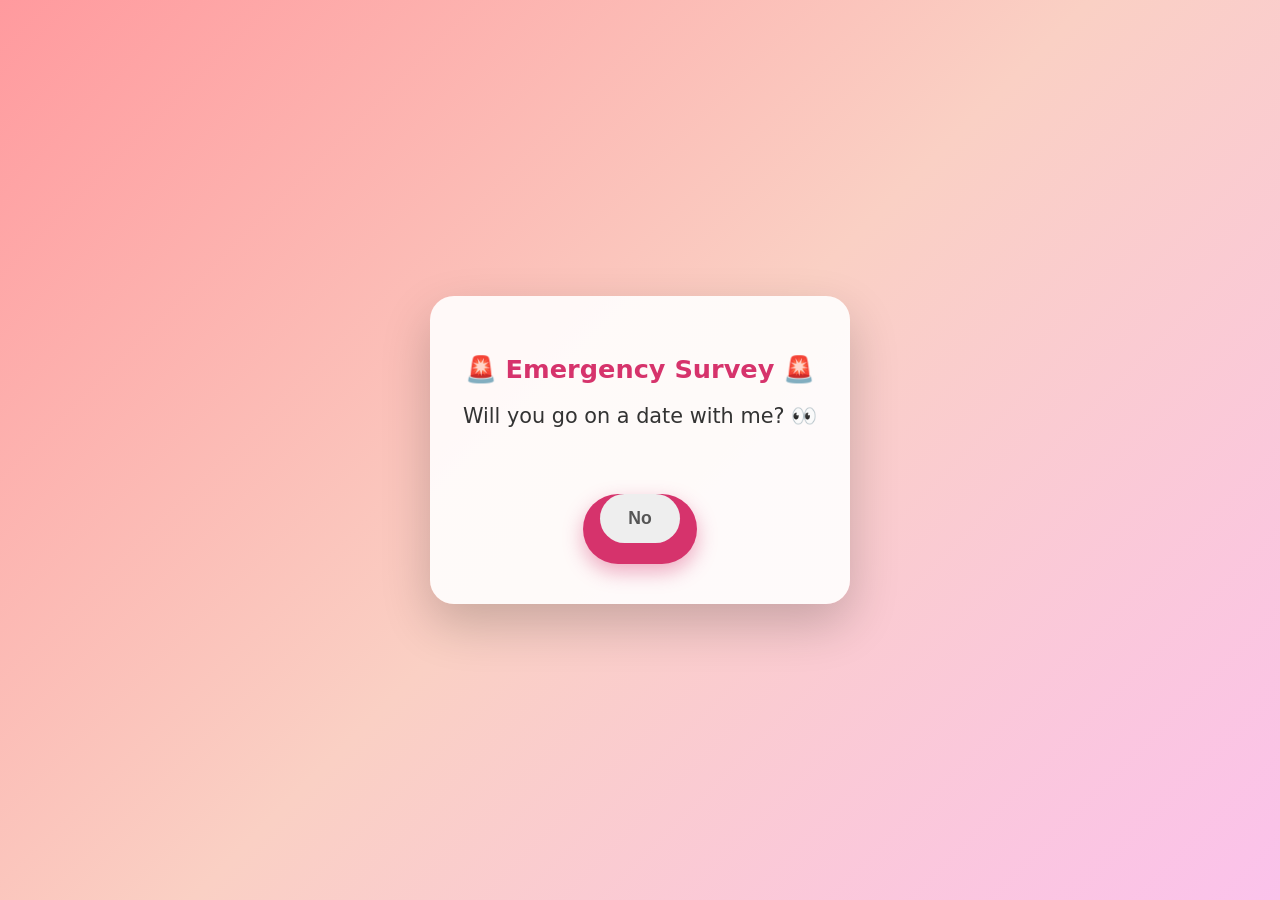
==== ask-her-out.html @ 8561012c "all in details" ====
<!DOCTYPE html>
<html lang="en">
<head>
<meta charset="UTF-8">
<meta name="viewport" content="width=device-width, initial-scale=1.0">
<title>A Very Important Question</title>
<style>
  * { box-sizing: border-box; }
  body {
    margin: 0;
    min-height: 100vh;
    display: flex;
    align-items: center;
    justify-content: center;
    background: linear-gradient(135deg, #ff9a9e 0%, #fad0c4 50%, #fbc2eb 100%);
    font-family: 'Segoe UI', system-ui, sans-serif;
    overflow: hidden;
    position: relative;
  }
  .card {
    background: rgba(255,255,255,0.9);
    border-radius: 24px;
    padding: 40px 30px;
    text-align: center;
    max-width: 420px;
    width: 90%;
    box-shadow: 0 20px 50px rgba(0,0,0,0.2);
    position: relative;
    z-index: 2;
    transition: transform 0.3s ease;
  }
  h1 {
    font-size: 1.6rem;
    color: #d6336c;
    margin-bottom: 10px;
  }
  #question {
    font-size: 1.3rem;
    color: #333;
    margin: 20px 0 30px;
    min-height: 60px;
  }
  .buttons {
    display: flex;
    justify-content: center;
    gap: 20px;
    position: relative;
    height: 70px;
  }
  button {
    padding: 14px 28px;
    font-size: 1.1rem;
    border: none;
    border-radius: 50px;
    cursor: pointer;
    font-weight: bold;
    transition: transform 0.15s ease, box-shadow 0.15s ease;
  }
  #yesBtn {
    background: #d6336c;
    color: white;
    box-shadow: 0 8px 20px rgba(214,51,108,0.4);
  }
  #yesBtn:hover {
    transform: scale(1.08);
  }
  #noBtn {
    background: #eee;
    color: #555;
    position: absolute;
  }
  #result {
    display: none;
    font-size: 1.4rem;
    color: #d6336c;
    font-weight: bold;
    margin-top: 20px;
    animation: pop 0.4s ease;
  }
  @keyframes pop {
    0% { transform: scale(0); }
    80% { transform: scale(1.15); }
    100% { transform: scale(1); }
  }
  .hearts span {
    position: absolute;
    top: 100%;
    font-size: 1.5rem;
    animation: float 4s ease-in forwards;
    opacity: 0.8;
  }
  @keyframes float {
    to { top: -10%; transform: translateX(20px) rotate(20deg); opacity: 0; }
  }
  .yes-size {
    transition: font-size 0.2s ease;
  }
</style>
</head>
<body>

<div class="card" id="card">
  <h1>🚨 Emergency Survey 🚨</h1>
  <div id="question">Will you go on a date with me? 👀</div>
  <div class="buttons">
    <button id="yesBtn" onclick="sayYes()">Yes 😍</button>
    <button id="noBtn" onmouseover="dodge()" onclick="dodge()">No</button>
  </div>
  <div id="result"></div>
</div>

<script>
  const noBtn = document.getElementById('noBtn');
  const yesBtn = document.getElementById('yesBtn');
  const card = document.getElementById('card');
  const question = document.getElementById('question');
  const result = document.getElementById('result');
  let dodgeCount = 0;

  const excuses = [
    "Nice try 😏",
    "That button is broken 🔧",
    "Nope, not this time 🙅‍♀️",
    "The 'No' button has left the chat 🚪",
    "You can't catch me!",
    "Try again 😂",
    "Access denied ❌",
    "This is a trap, click Yes instead 💘"
  ];

  function dodge() {
    dodgeCount++;
    const cardRect = card.getBoundingClientRect();
    const btnRect = noBtn.getBoundingClientRect();
    const maxX = cardRect.width - btnRect.width - 20;
    const maxY = cardRect.height - btnRect.height - 20;
    const newX = Math.random() * maxX;
    const newY = Math.random() * maxY;
    noBtn.style.left = newX + "px";
    noBtn.style.top = newY + "px";

    question.textContent = excuses[dodgeCount % excuses.length];

    // grow yes button a little each time
    const currentSize = parseFloat(getComputedStyle(yesBtn).fontSize);
    yesBtn.style.fontSize = Math.min(currentSize + 2, 40) + "px";
    yesBtn.style.padding = (14 + dodgeCount) + "px " + (28 + dodgeCount * 2) + "px";
  }

  function sayYes() {
    card.querySelector('.buttons').style.display = 'none';
    question.style.display = 'none';
    document.querySelector('h1').textContent = "YAY! 🎉";
    result.style.display = 'block';
    result.textContent = "She said YES! I knew it 💕 I'll pick the time and place, get ready!";
    launchHearts();
  }

  function launchHearts() {
    const heartsContainer = document.createElement('div');
    heartsContainer.className = 'hearts';
    heartsContainer.style.position = 'fixed';
    heartsContainer.style.inset = '0';
    heartsContainer.style.pointerEvents = 'none';
    heartsContainer.style.overflow = 'hidden';
    document.body.appendChild(heartsContainer);

    const emojis = ['❤️','💖','💕','😍','💘'];
    for (let i = 0; i < 40; i++) {
      const span = document.createElement('span');
      span.textContent = emojis[Math.floor(Math.random()*emojis.length)];
      span.style.left = Math.random() * 100 + "%";
      span.style.animationDelay = Math.random() * 2 + "s";
      span.style.fontSize = (1 + Math.random()*1.5) + "rem";
      heartsContainer.appendChild(span);
    }
  }
</script>

</body>
</html>
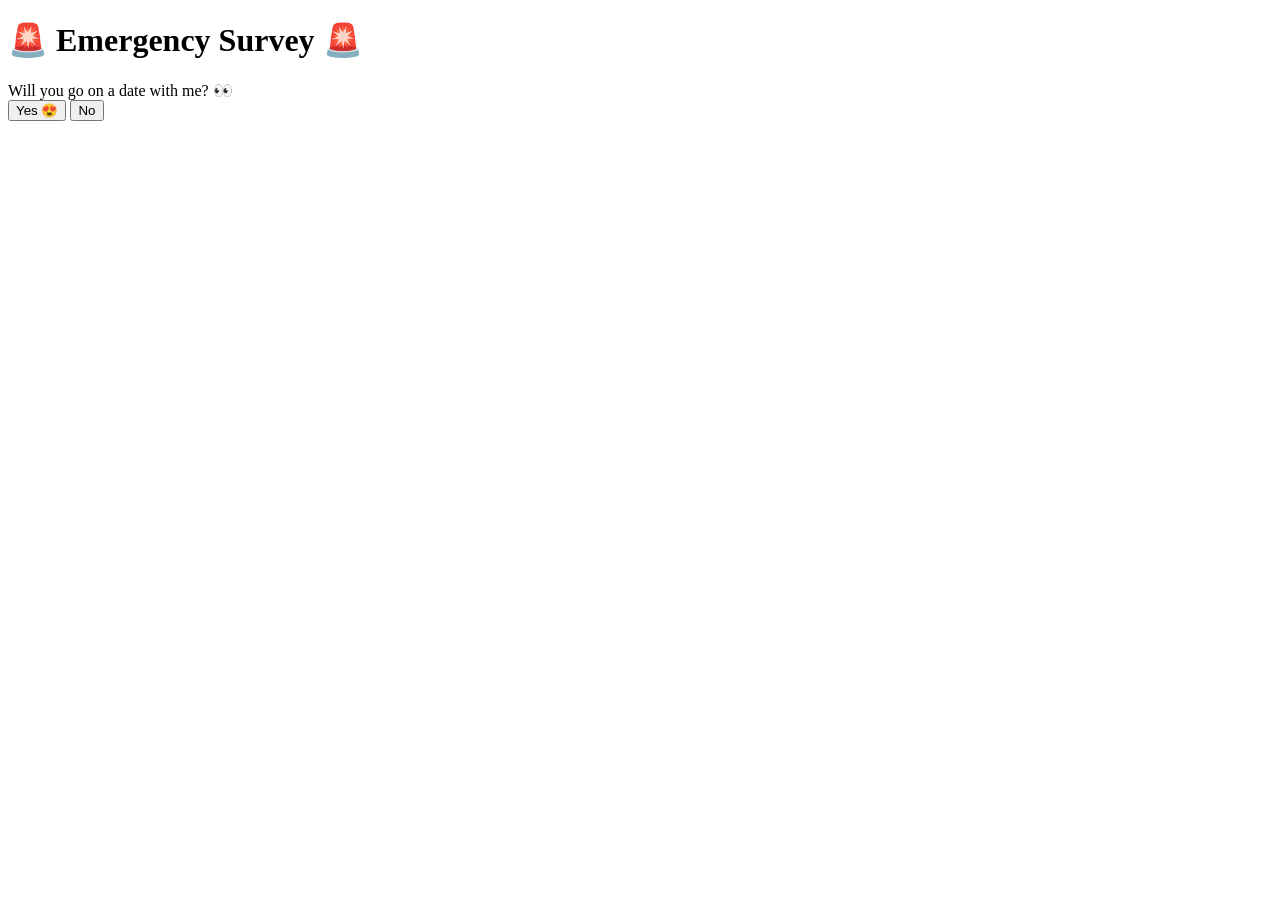
==== commit 8e44ad7f: "minor changes" ====
--- a/ask-her-out.html
+++ b/ask-her-out.html
@@ -4,178 +4,22 @@
 <meta charset="UTF-8">
 <meta name="viewport" content="width=device-width, initial-scale=1.0">
 <title>A Very Important Question</title>
-<style>
-  * { box-sizing: border-box; }
-  body {
-    margin: 0;
-    min-height: 100vh;
-    display: flex;
-    align-items: center;
-    justify-content: center;
-    background: linear-gradient(135deg, #ff9a9e 0%, #fad0c4 50%, #fbc2eb 100%);
-    font-family: 'Segoe UI', system-ui, sans-serif;
-    overflow: hidden;
-    position: relative;
-  }
-  .card {
-    background: rgba(255,255,255,0.9);
-    border-radius: 24px;
-    padding: 40px 30px;
-    text-align: center;
-    max-width: 420px;
-    width: 90%;
-    box-shadow: 0 20px 50px rgba(0,0,0,0.2);
-    position: relative;
-    z-index: 2;
-    transition: transform 0.3s ease;
-  }
-  h1 {
-    font-size: 1.6rem;
-    color: #d6336c;
-    margin-bottom: 10px;
-  }
-  #question {
-    font-size: 1.3rem;
-    color: #333;
-    margin: 20px 0 30px;
-    min-height: 60px;
-  }
-  .buttons {
-    display: flex;
-    justify-content: center;
-    gap: 20px;
-    position: relative;
-    height: 70px;
-  }
-  button {
-    padding: 14px 28px;
-    font-size: 1.1rem;
-    border: none;
-    border-radius: 50px;
-    cursor: pointer;
-    font-weight: bold;
-    transition: transform 0.15s ease, box-shadow 0.15s ease;
-  }
-  #yesBtn {
-    background: #d6336c;
-    color: white;
-    box-shadow: 0 8px 20px rgba(214,51,108,0.4);
-  }
-  #yesBtn:hover {
-    transform: scale(1.08);
-  }
-  #noBtn {
-    background: #eee;
-    color: #555;
-    position: absolute;
-  }
-  #result {
-    display: none;
-    font-size: 1.4rem;
-    color: #d6336c;
-    font-weight: bold;
-    margin-top: 20px;
-    animation: pop 0.4s ease;
-  }
-  @keyframes pop {
-    0% { transform: scale(0); }
-    80% { transform: scale(1.15); }
-    100% { transform: scale(1); }
-  }
-  .hearts span {
-    position: absolute;
-    top: 100%;
-    font-size: 1.5rem;
-    animation: float 4s ease-in forwards;
-    opacity: 0.8;
-  }
-  @keyframes float {
-    to { top: -10%; transform: translateX(20px) rotate(20deg); opacity: 0; }
-  }
-  .yes-size {
-    transition: font-size 0.2s ease;
-  }
-</style>
+<link rel="stylesheet" href="style.css">
 </head>
 <body>
 
 <div class="card" id="card">
-  <h1>🚨 Emergency Survey 🚨</h1>
+  <h1 id="title">🚨 Emergency Survey 🚨</h1>
   <div id="question">Will you go on a date with me? 👀</div>
-  <div class="buttons">
-    <button id="yesBtn" onclick="sayYes()">Yes 😍</button>
-    <button id="noBtn" onmouseover="dodge()" onclick="dodge()">No</button>
+
+  <div class="buttons" id="buttons">
+    <button id="yesBtn" type="button">Yes 😍</button>
+    <button id="noBtn" type="button">No</button>
   </div>
+
   <div id="result"></div>
 </div>
 
-<script>
-  const noBtn = document.getElementById('noBtn');
-  const yesBtn = document.getElementById('yesBtn');
-  const card = document.getElementById('card');
-  const question = document.getElementById('question');
-  const result = document.getElementById('result');
-  let dodgeCount = 0;
-
-  const excuses = [
-    "Nice try 😏",
-    "That button is broken 🔧",
-    "Nope, not this time 🙅‍♀️",
-    "The 'No' button has left the chat 🚪",
-    "You can't catch me!",
-    "Try again 😂",
-    "Access denied ❌",
-    "This is a trap, click Yes instead 💘"
-  ];
-
-  function dodge() {
-    dodgeCount++;
-    const cardRect = card.getBoundingClientRect();
-    const btnRect = noBtn.getBoundingClientRect();
-    const maxX = cardRect.width - btnRect.width - 20;
-    const maxY = cardRect.height - btnRect.height - 20;
-    const newX = Math.random() * maxX;
-    const newY = Math.random() * maxY;
-    noBtn.style.left = newX + "px";
-    noBtn.style.top = newY + "px";
-
-    question.textContent = excuses[dodgeCount % excuses.length];
-
-    // grow yes button a little each time
-    const currentSize = parseFloat(getComputedStyle(yesBtn).fontSize);
-    yesBtn.style.fontSize = Math.min(currentSize + 2, 40) + "px";
-    yesBtn.style.padding = (14 + dodgeCount) + "px " + (28 + dodgeCount * 2) + "px";
-  }
-
-  function sayYes() {
-    card.querySelector('.buttons').style.display = 'none';
-    question.style.display = 'none';
-    document.querySelector('h1').textContent = "YAY! 🎉";
-    result.style.display = 'block';
-    result.textContent = "She said YES! I knew it 💕 I'll pick the time and place, get ready!";
-    launchHearts();
-  }
-
-  function launchHearts() {
-    const heartsContainer = document.createElement('div');
-    heartsContainer.className = 'hearts';
-    heartsContainer.style.position = 'fixed';
-    heartsContainer.style.inset = '0';
-    heartsContainer.style.pointerEvents = 'none';
-    heartsContainer.style.overflow = 'hidden';
-    document.body.appendChild(heartsContainer);
-
-    const emojis = ['❤️','💖','💕','😍','💘'];
-    for (let i = 0; i < 40; i++) {
-      const span = document.createElement('span');
-      span.textContent = emojis[Math.floor(Math.random()*emojis.length)];
-      span.style.left = Math.random() * 100 + "%";
-      span.style.animationDelay = Math.random() * 2 + "s";
-      span.style.fontSize = (1 + Math.random()*1.5) + "rem";
-      heartsContainer.appendChild(span);
-    }
-  }
-</script>
-
+<script src="script.js"></script>
 </body>
-</html>
+</html>
